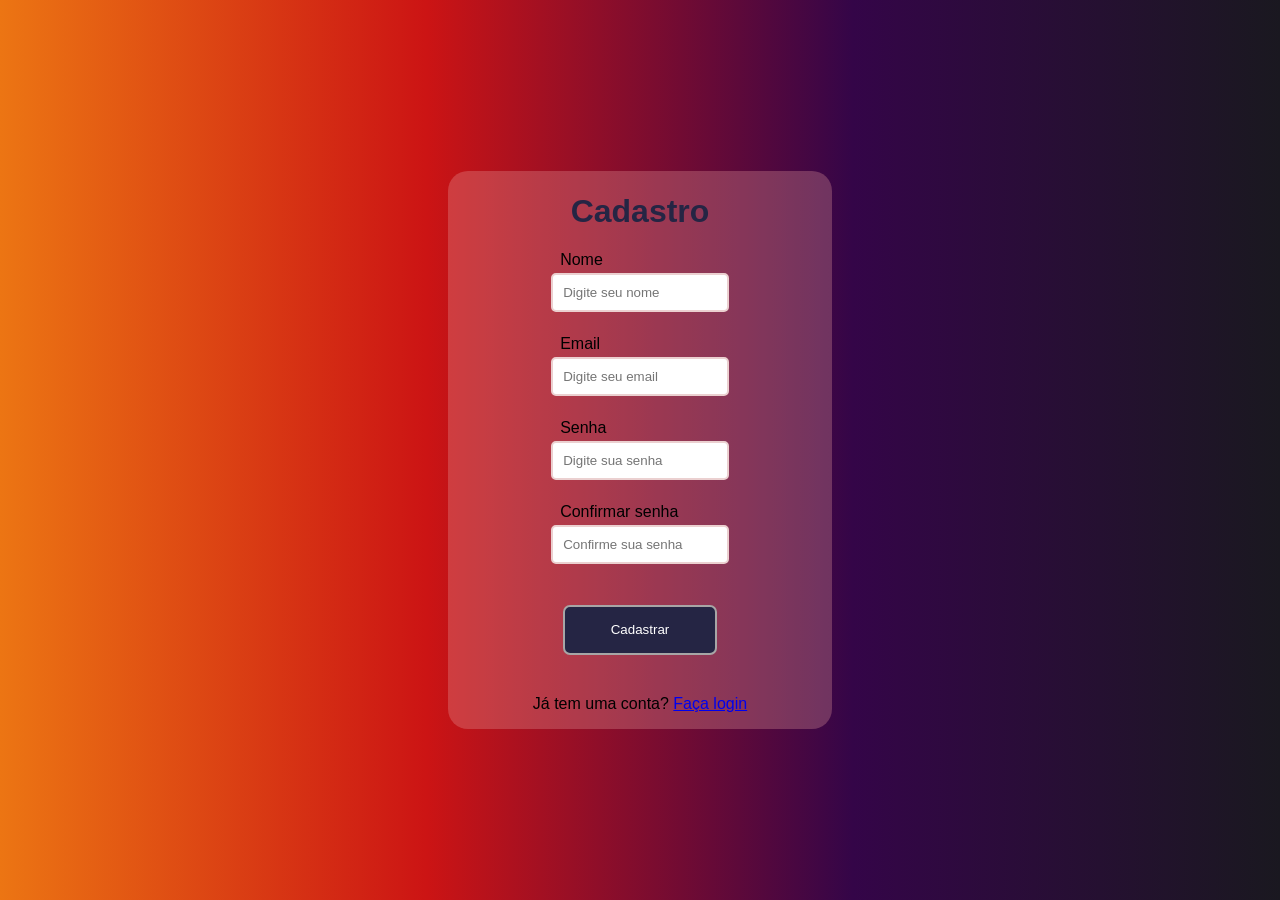
==== pages/cadastro.html @ 0ba3f473 "Subindo base do projeto" ====
<!DOCTYPE html>
<html lang="pt-BR">
<head>
    <meta charset="UTF-8">
    <link rel="stylesheet" href="../styles/cadlog.css" type="text/css">
    <meta name="viewport" content="width=device-width, initial-scale=1.0">
    <title>CADASTRO</title>
</head>
<body>
    
    <div id="conteiner">
    <h1>Cadastro</h1>
    <form id="cadastroForm">

        <label for="">Nome</label>
        <input type="text" id="nome" placeholder="Digite seu nome">
        <p class="error" id="nomeError"></p>
    
        <label for="">Email</label>
        <input type="email" id="email" placeholder="Digite seu email">
        <p class="error" id="emailError"></p>
        
        <label for="">Senha</label>
        <input type="password" id="password" placeholder="Digite sua senha">
        <p class="error" id="passError"></p>
        
        <label for="">Confirmar senha</label>
        <input type="password" id="confirmPassword" placeholder="Confirme sua senha">
        <p class="error" id="confirmPassError"></p>
    
        <button type="submit">Cadastrar</button>
        <p class="error" id="feedback"></p>
        <p>Já tem uma conta? <a href="../pages/login.html">Faça login</a></p>
    </form>
    </div>
    <script src="../scripts/cadastro.js"></script>
</body>
</html>
---- styles/cadlog.css ----
body{
    background: linear-gradient(90deg,#ec7513,#cc1414,#340548,#1a1820);
    display: flex;
    justify-content: center;
    align-items: center;
    height: 100vh;
    margin: 0;
    font-family: 'Arial', sans-serif;
}

#conteiner{
    display: flex;
    flex-direction: column;
    height: auto;
    width: 30%;
    background-color: rgba(233, 159, 159, 0.3);
    border-radius: 20px;
    align-items: center;
    font-size: 16px;
    font-family: 'Trebuchet MS', 'Lucida Sans Unicode', 'Lucida Grande', 'Lucida Sans', Arial, sans-serif;

    form {
        display: flex;
        flex-direction: column;
        align-items: center;
        width: 80%;
    }
}

.error{
    display: block;   
    color: red;
    font-size: 14px;
    margin-top: 5px;
}

label{
    font-size: 16px;
    margin: 2px;
    width: 52%;
}

input{
    height: auto;
    padding: 10px;
    width: 50%;
    margin: 2px;
    border: 2px solid rgb(235, 208, 208) ;
    border-radius: 5px;
}

button{
    justify-self: end;
    padding: 10px;
    height: 50px;
    width: 50%;
    border: 2px solid rgb(167, 166, 166);
    border-radius: 7px;
    background-color: rgb(37, 37, 68); ;
    color: white;
    margin-top: 20px;
}

h1{
    margin-bottom: 5%;
    color: rgb(37, 37, 68); 
}

#pais{
    height: auto;
    width: 56%;
    margin: 2px;
    border: 2px solid rgb(167, 166, 166) ;
    border-radius: 5px;
}

button:active {
    transform: scale(0.9);
}

#feedback {
    display: block;
    text-align: center;
    margin-top: 10px;
    font-size: 14px;
    border: 2px;
}
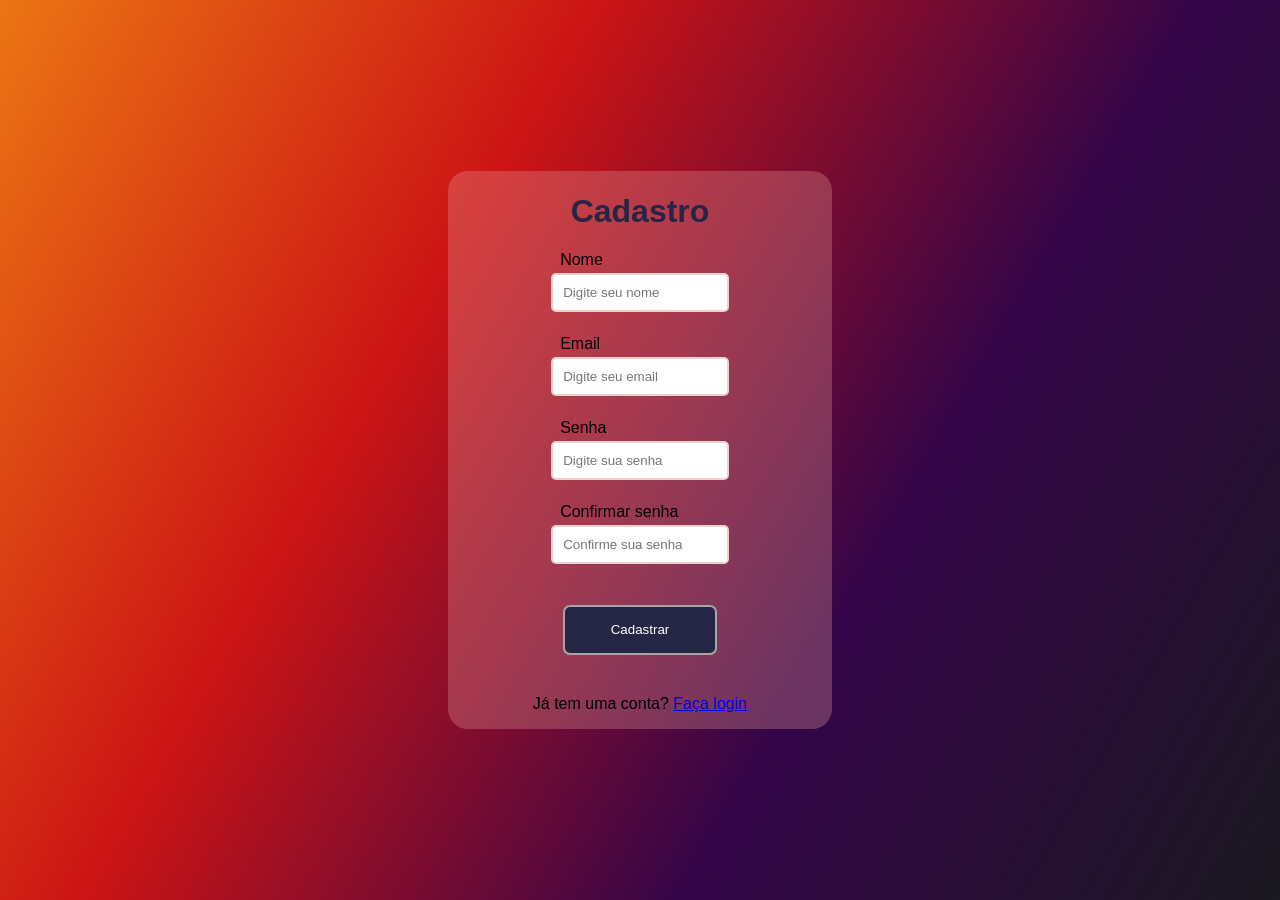
==== commit cedffd92: "Estruturação + implementação de funcionalidades em JS" ====
--- a/pages/cadastro.html
+++ b/pages/cadastro.html
@@ -33,6 +33,6 @@
         <p>Já tem uma conta? <a href="../pages/login.html">Faça login</a></p>
     </form>
     </div>
-    <script src="../scripts/cadastro.js"></script>
+    <script src="../scripts/auth/cadastro.js"></script>
 </body>
 </html>
--- a/styles/cadlog.css
+++ b/styles/cadlog.css
@@ -1,5 +1,5 @@
 body{
-    background: linear-gradient(90deg,#ec7513,#cc1414,#340548,#1a1820);
+    background: linear-gradient(120deg,#ec7513,#cc1414,#340548,#1a1820);
     display: flex;
     justify-content: center;
     align-items: center;
